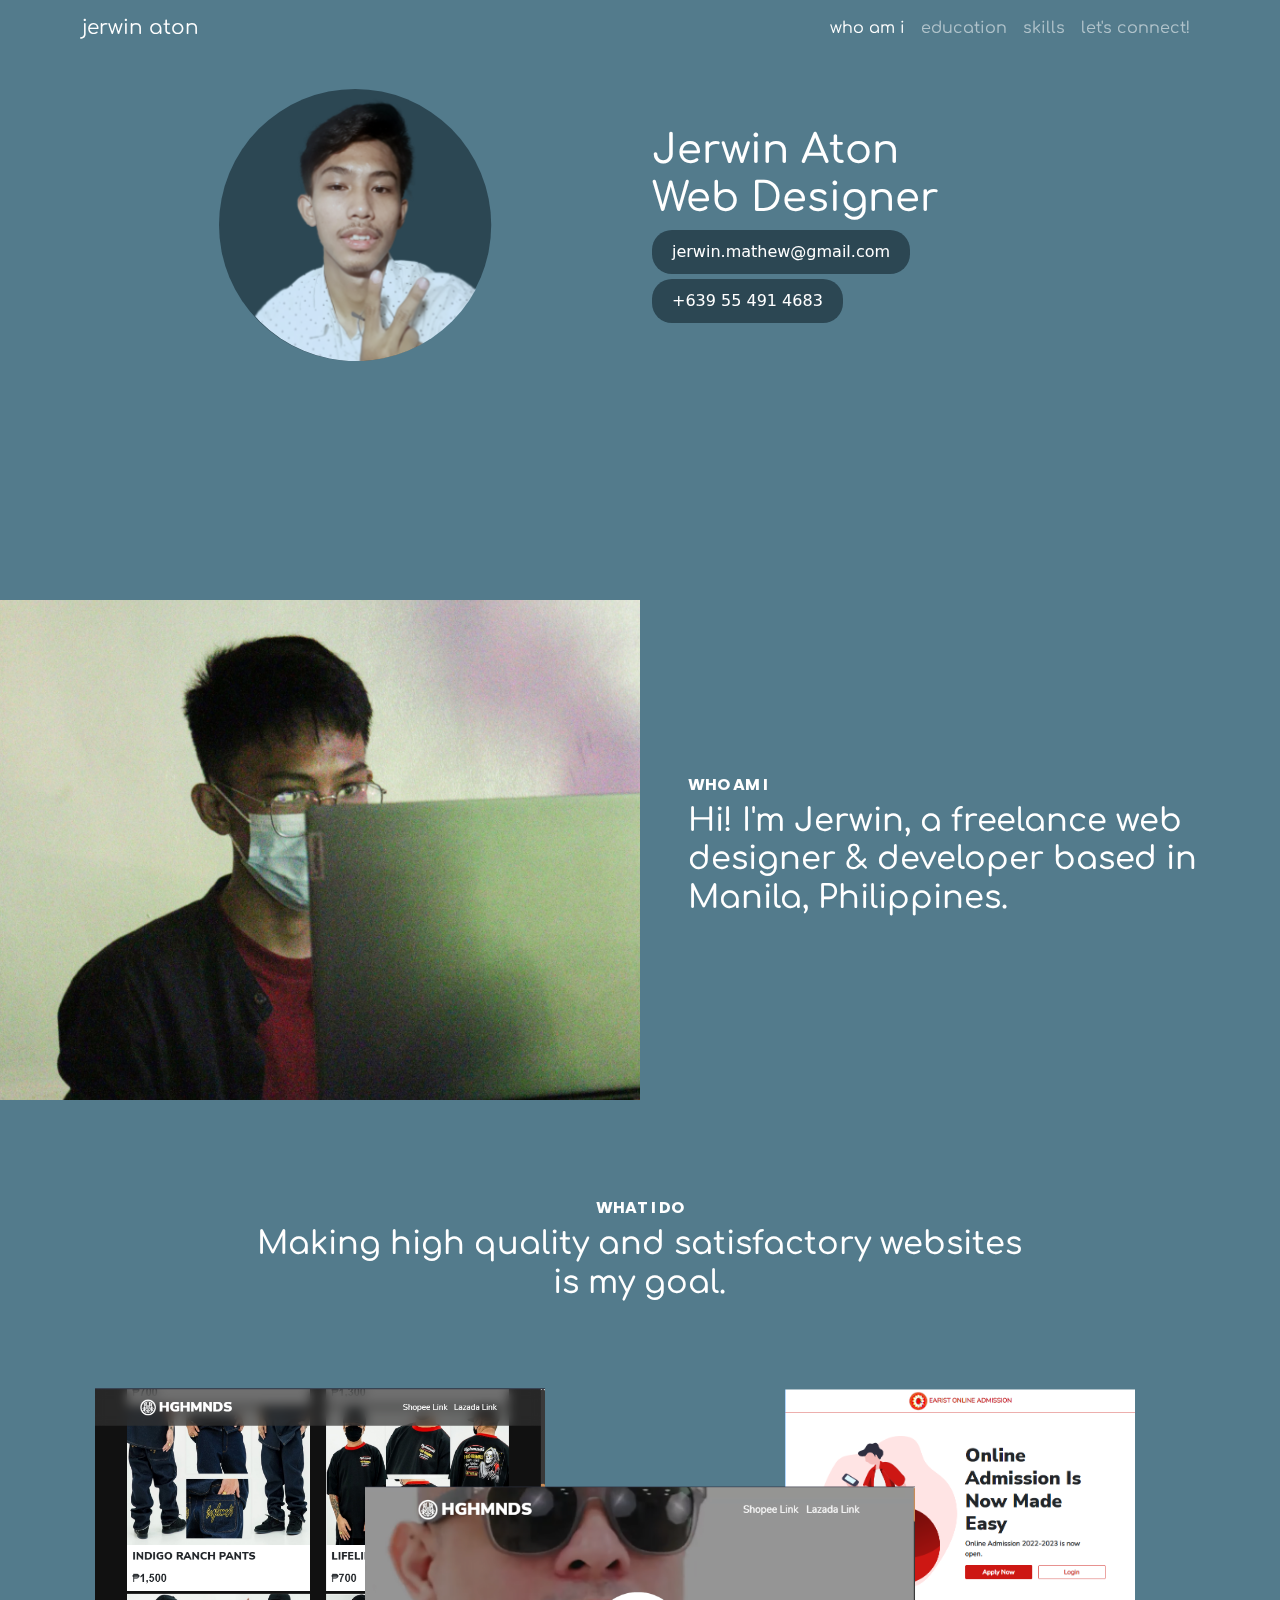
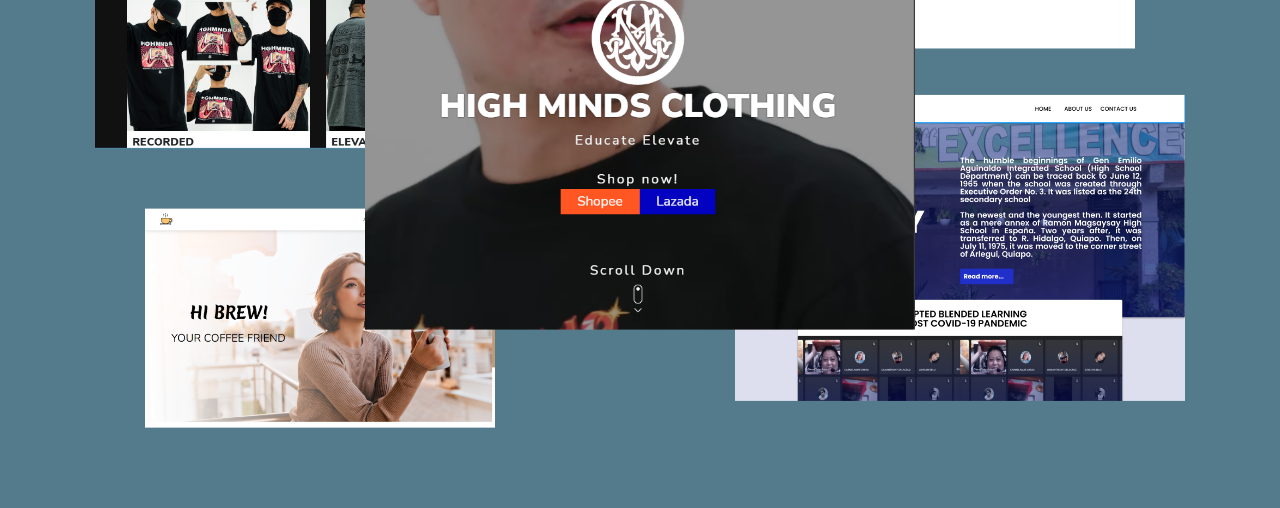
==== index.html @ 169316f3 "delete lets connect btn" ====
<!DOCTYPE html>
<html lang="en">
<head>
    <meta charset="UTF-8">
    <meta http-equiv="X-UA-Compatible" content="IE=edge">
    <meta http-equiv="X-UA-Compatible" content="IE=edge">
    <meta name="viewport" content="width=device-width, initial-scale=1.0">
    <title>Jerwin Aton</title>
    <!--Bootstrap 5 link-->
    <link href="lib/bootstrap5/css/bootstrap.min.css" rel="stylesheet" >
    <!-- <link href="https://cdn.jsdelivr.net/npm/bootstrap@5.0.2/dist/css/bootstrap.min.css" rel="stylesheet" integrity="sha384-EVSTQN3/azprG1Anm3QDgpJLIm9Nao0Yz1ztcQTwFspd3yD65VohhpuuCOmLASjC" crossorigin="anonymous"> -->
   <script src="lib/jquery/jquery3.6.0.min.js"></script>
    <link rel="stylesheet" href="custom-css/style.css">
<link rel="stylesheet" href="custom-css/navbar.css">
<link rel="stylesheet" href="custom-css/landing-page.css">
<link rel="stylesheet" href="custom-css/who-am-i.css">
<link rel="stylesheet" href="custom-css/button.css">
<link rel="stylesheet" href="custom-css/what-i-do.css">
<head>
  <body>
    <nav class="navbar navbar-expand-md navbar-dark fixed-top">
      <div class="container-md">
          <a class="navbar-brand" href="index.html">jerwin aton</a>
          <button class="navbar-toggler" type="button" data-bs-toggle="collapse" data-bs-target="#navbarNav" aria-controls="navbarNav" aria-expanded="false" aria-label="Toggle navigation">
            <span class="navbar-toggler-icon"></span>
          </button>
          <div class="collapse navbar-collapse" id="navbarNav">
            <ul class="navbar-nav ms-auto align-items-center">
              <li class="nav-item">
                <a class="nav-link active" aria-current="page" href="index.html">who am i</a>
              </li>
              <li class="nav-item">
                <a class="nav-link" href="education.html">education</a>
              </li>
              <li class="nav-item">
                <a class="nav-link" href="skills.html">skills</a>
              </li>
              <li class="nav-item">
                <a class="nav-link" href="lets-connect.html">let's connect!</a>
              </li>
            </ul>
          </div>
        </div>
      </nav>
      <div id="butter">
      <section class="landing-page">
        <div class="container-md h-100">
          <div class="row align-items-center justify-content-center h-75">
            <div class="col-8 col-md-6 d-flex justify-content-center align-items-center">
              <svg class="img-fluid w-50 mw-75" width="346" id="profile-img-bg" height="345" viewBox="0 0 346 345" fill="none" xmlns="http://www.w3.org/2000/svg" xmlns:xlink="http://www.w3.org/1999/xlink">
                <circle id="profile-image-circle"cx="172.5" cy="172.5" r="172.5" fill="#2C4753"/>
                <mask id="mask0_13_22" style="mask-type:alpha" maskUnits="userSpaceOnUse" x="1" y="0" width="345" height="345">
                  <circle cx="173.5" cy="172.5" r="172.5" fill="#D9D9D9"/>
                  </mask>
                  <g mask="url(#mask0_13_22)">
                    <rect y="10" width="340" height="361" fill="url(#pattern0)"/>
                  </g>
                  <defs>
                    <pattern id="pattern0" patternContentUnits="objectBoundingBox" width="1" height="1">
                      <use xlink:href="#image0_13_22" transform="translate(0.0107887 -0.0241705) scale(0.00333296)"/>
                    </pattern>
                    <image id="image0_13_22" width="301" height="301" xlink:href="images/jerwin-profile-img.png"/>
                  </defs>
                </svg>
              </div>
              <div class="col-12 col-md-6 d-flex flex-column justify-content-center text-center text-md-start">
                <h1 class="mt-2 mt-md-1 text-nowrap">Jerwin Aton<br><span id="changing-heading">Web Designer</span></h1>
              <div class="d-flex flex-row align-items-center justify-content-center justify-content-md-start">
                <a class="contact-links"href="mailto:jerwin.mathew@gmail.com"> <img class="me-1"src="images/email.svg" alt="" width="15"> jerwin.mathew@gmail.com</a>
              </div>
              <div class="d-flex flex-row align-items-center justify-content-center justify-content-md-start">
                <a class="contact-links"href="tel:+639554914683"><img class="me-1"src="images/phone.svg" alt="" width="15">+639 55 491 4683</a>
              </div>
            </div>
          </div>
        </div>
      </section>
      <section class="who-am-i">
        <div class="row h-100">
          <div class="col-12 col-sm-6 p-0">
            <!-- this div will have a background image, see it on who am i css file -->
          </div>
          <div class="col-12 col-sm-6 p-0">
            <div class="p-5 d-flex flex-column align-items-center align-items-sm-start justify-content-center w-100 h-100">
              <h6>WHO AM I</h6>
              <h2 class="text-center text-sm-start">Hi! I'm Jerwin, a freelance web designer & developer based in Manila, Philippines.</h2>
            </div>
          </div>
        </div>
      </section>
      <section class="what-i-do">
        <div class="row justify-content-center">
          <div class="col-12 col-md-8 p-5 d-flex flex-column align-items-center justify-content-center text-center">
            <h6>WHAT I DO</h6>
            <h2>Making high quality and satisfactory websites is my goal.</h2>
          </div>
          <div class="col-12">
            <div class="project-images-container">
              <img id="projectImage1"src="images/hm-project-1.png" alt="">
              <img id="projectImage2"src="images/hm-project-2.png" alt="">
              <img class="d-none d-md-block"id="projectImage3"src="images/earist-admission-project-1.png" alt="">
              <img id="projectImage4"src="images/hi-brew-project-1.png" alt="">
              <img class="d-none d-md-block"id="projectImage5"src="images/geais-project-desktop.png" alt="">
            </div>
          </div>
        </div>
      </section>
    
    </div>
    </body>
  <!-- <script src="https://cdn.jsdelivr.net/npm/bootstrap@5.0.2/dist/js/bootstrap.bundle.min.js" integrity="sha384-MrcW6ZMFYlzcLA8Nl+NtUVF0sA7MsXsP1UyJoMp4YLEuNSfAP+JcXn/tWtIaxVXM" crossorigin="anonymous"></script> -->
  <script src="lib/bootstrap5/js/bootstrap.bundle.min.js"></script>
  <script src="lib/butter.js-master/src/butter.js"></script>
  <script src="js/script.js"></script>
  <script>
     butter.init();
  </script>
  
  </html>
---- custom-css/style.css ----
/* comforta font */
@import url('https://fonts.googleapis.com/css2?family=Comfortaa:wght@300;400;700&display=swap');
/* poppins font */
@import url('https://fonts.googleapis.com/css2?family=Poppins:wght@400;500;700&display=swap');

:root{
    --lightbluegray:#537B8C;
    --darkbluegray:#2C4753;
    --lightmaroon: #992f3d;
    --darkmaroon: #6e232d;
}
a{
    text-decoration: none;

}
.my-btn{
    border-radius: 50px;
    padding: 20px 25px;
    text-align: center;
    background: none;
    border: none;
    font-family: 'Poppins', sans-serif;
    font-size: 1rem;
}
---- custom-css/navbar.css ----
.navbar{
    font-family: 'Comfortaa';
    font-weight: light;
}
---- custom-css/landing-page.css ----
.landing-page{
    height: 600px;
    background: var(--lightbluegray);
}
.landing-page h1{
    font-family: "Comfortaa";
    color: white;
}
.landing-page a{
color: white;
}
---- custom-css/who-am-i.css ----
.who-am-i{
    height: 100vh;
}
.who-am-i > div > div:nth-child(1){
    background-image:url('../images/jerwin-on-laptop.jpg');
    background-size: cover;
    background-repeat: no-repeat;
    background-position: center;
    height: 50vh;
}
.who-am-i > div > div:nth-child(2){
    background-color: var(--lightbluegray);
    color: white;
    height: 50vh;
}
.who-am-i > div > div:nth-child(2) h6{
    font-family: 'Poppins', sans-serif;
    font-weight: bold;
}
.who-am-i > div > div:nth-child(2) h2{
    font-family: 'Comfortaa', sans-serif;
}
@media (min-width:576px) {
    .who-am-i{
        height: 500px;
    }
    .who-am-i > div > div:nth-child(1){
        height: 100%;
    }
    .who-am-i > div > div:nth-child(2){
        height: 100%;
    }
}
.contact-links{
    background: var(--darkbluegray);
    padding: 10px 20px;
    border-radius: 20px;
    margin-bottom: 5px;
}
---- custom-css/button.css ----
.my-btn{
    border-radius: 50px;
    padding: 20px 25px;
    text-align: center;
    background: none;
    border: none;
    font-family: 'Poppins', sans-serif;
    font-size: 1rem;
}

.my-btn:link,
.my-btn:visited {
    text-transform: uppercase;
    text-decoration: none;
    padding: 15px 40px;
    display: inline-block;
    border-radius: 100px;
    transition: all .2s;
    position: absolute;
}

.my-btn:hover {
    transform: translateY(-3px);
    box-shadow: 0 10px 20px rgba(0, 0, 0, 0.2);
}

.my-btn:active {
    transform: translateY(-1px);
    box-shadow: 0 5px 10px rgba(0, 0, 0, 0.2);
}

.my-btn-white {
    background-color: #fff;
    color: #777;
}

.my-btn::after {
    content: "";
    display: inline-block;
    height: 100%;
    width: 100%;
    border-radius: 100px;
    position: absolute;
    top: 0;
    left: 0;
    z-index: -1;
    transition: all .4s;
}

.my-btn::after {
    background-color: #fff;
}

.my-btn:hover::after {
    transform: scaleX(1.4) scaleY(1.6);
    opacity: 0;
}

.my-btn-animated {
    animation: moveInBottom 5s ease-out;
    animation-fill-mode: backwards;
}

@keyframes moveInBottom {
    0% {
        opacity: 0;
        transform: translateY(30px);
    }

    100% {
        opacity: 1;
        transform: translateY(0px);
    }
}
---- custom-css/what-i-do.css ----
.what-i-do{
    background-color: var(--lightbluegray);
    color: white;
    padding:50px 0;
}

.what-i-do > div  h6{
    font-family: 'Poppins', sans-serif;
    font-weight: bold;
}
.what-i-do > div h2{
    font-family: 'Comfortaa', sans-serif;
}
/* latest projects button */
.btn-latest-project{
    color: white;
    background:var(--darkbluegray);
    transition: color .2s ease, background .2s ease;
}

/* project-images------------------------------- */
.project-images-container{
    position: relative;
    min-height: 700px;
    background-color: var(--lightbluegray);
}
#projectImage1{
    position: absolute;
    top:50%;
    left:55%;
    transform: translate(-50%,-50%);
    max-width: 300px;
    z-index: 205;
}
#projectImage2{
    position: absolute;
    top:80%;
    left:50%;
    transform: translate(-50%,-50%);
     max-width:300px;
     z-index: 206;
}
#projectImage3{
    position: absolute;
    top:0%;
    left:100%;
    transform: translate(-50%,-50%);
     max-width:200px;
    
}
#projectImage4{
    position: absolute;
    top:20%;
    left:45%;
    transform: translate(-50%,-50%);
     max-width:300px;
     z-index: 200;
}
#projectImage5{
    position: absolute;
    top:80%;
    left:80%;
    transform: translate(-50%,-50%);
     max-width:250px;
}
@media (min-width:768px) {
    .project-images-container{
    
        min-height: 700px;
        max-height: 750px;
    }
    #projectImage1{
        top:50%;
        left:50%;
        max-width: 450px;
        z-index: 205;
    }
    #projectImage2{
        top:20%;
        left: 25%;
         max-width:350px;
         z-index: 200;
    }
    #projectImage3{
        top:20%;
        left:75%;
         max-width:350px;
    }
    #projectImage4{
        top:80%;
        left:25%;
         max-width:350px;
         z-index: 200;
    }
    #projectImage5{
        top:80%;
        left:75%;
        max-width:350px;
    }
}
@media (min-width:992px) {
    .project-images-container{
       
        min-height: 700px;
        max-height: 750px;
    }
    #projectImage1{
        top:50%;
        left:50%;
        max-width: 550px;
        z-index: 205;
    }
    #projectImage2{
        top:30%;
        left: 25%;
         max-width:450px;
         z-index: 200;
    }
    #projectImage3{
        top:23%;
        left:75%;
         max-width:350px;
    }
    #projectImage4{
        top:80%;
        left:25%;
         max-width:350px;
         z-index: 200;
    }
    #projectImage5{
        top:70%;
        left:75%;
        max-width:450px;
    }
}
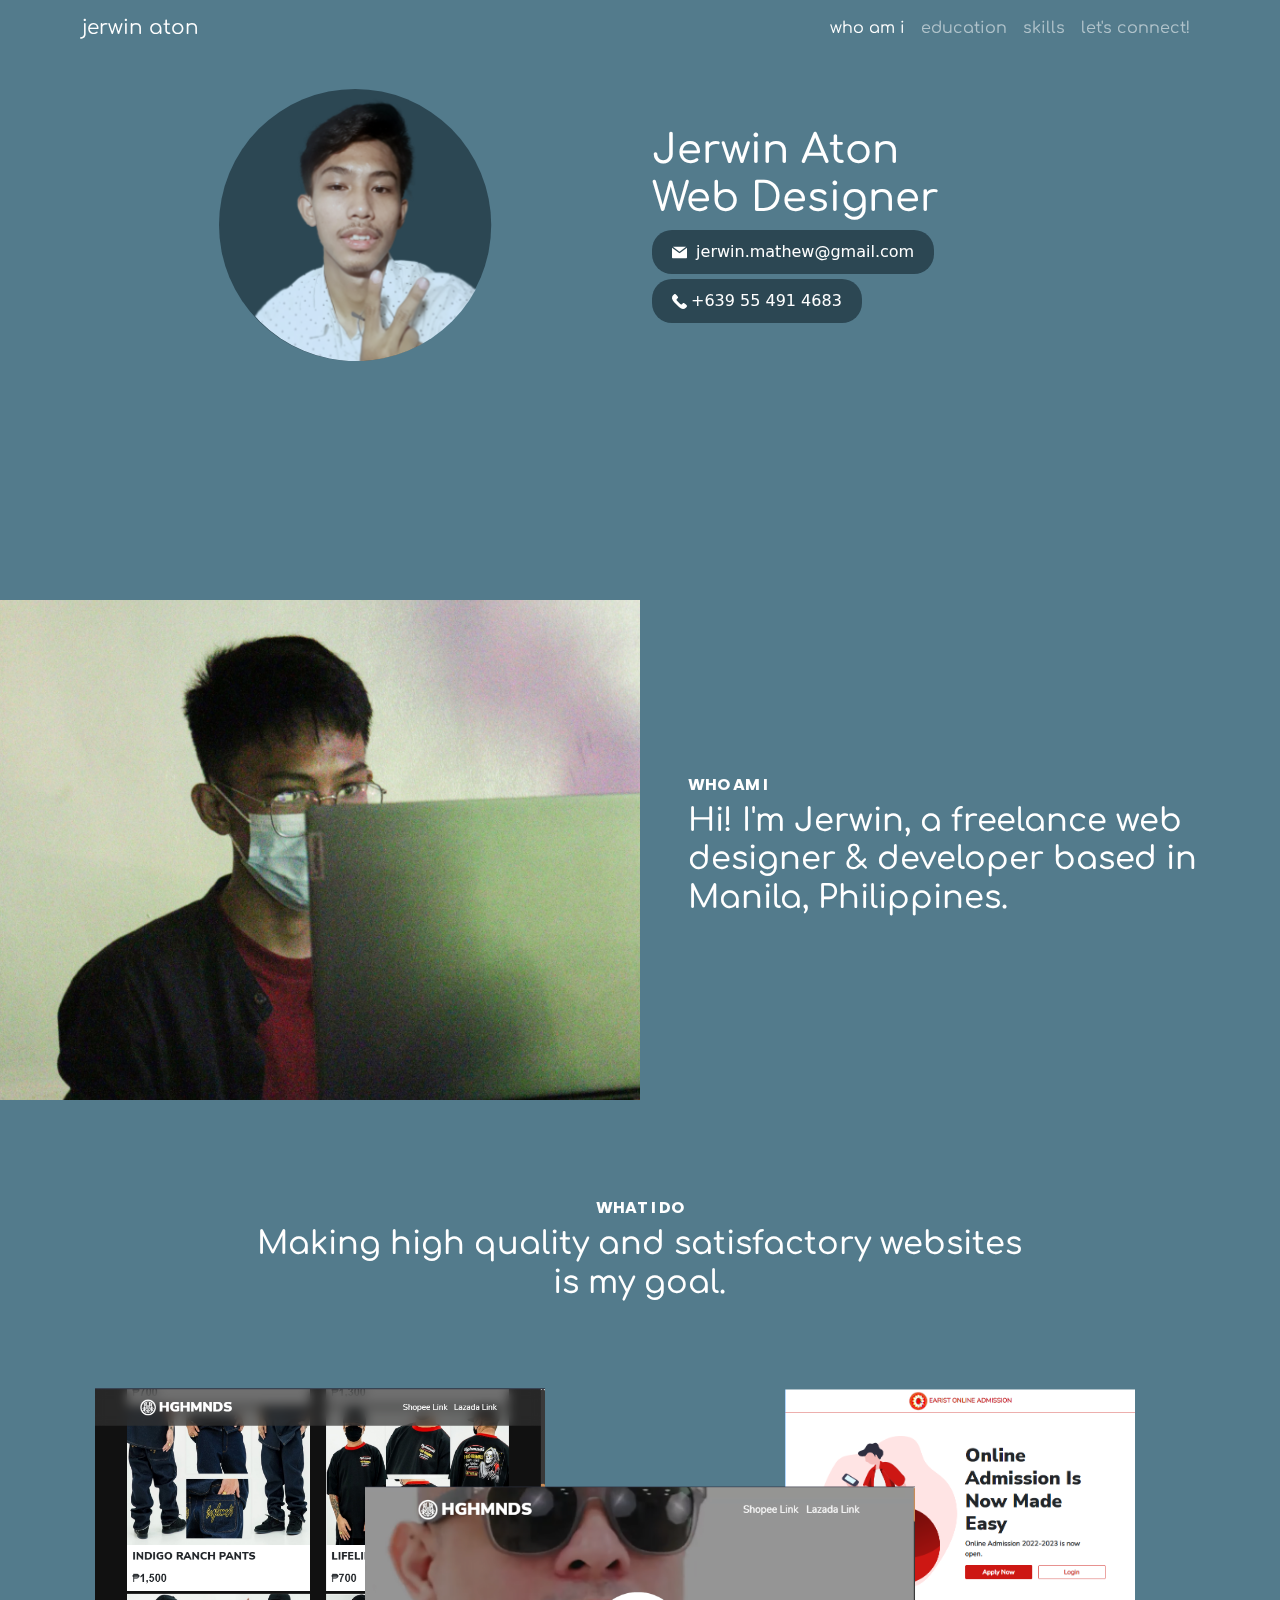
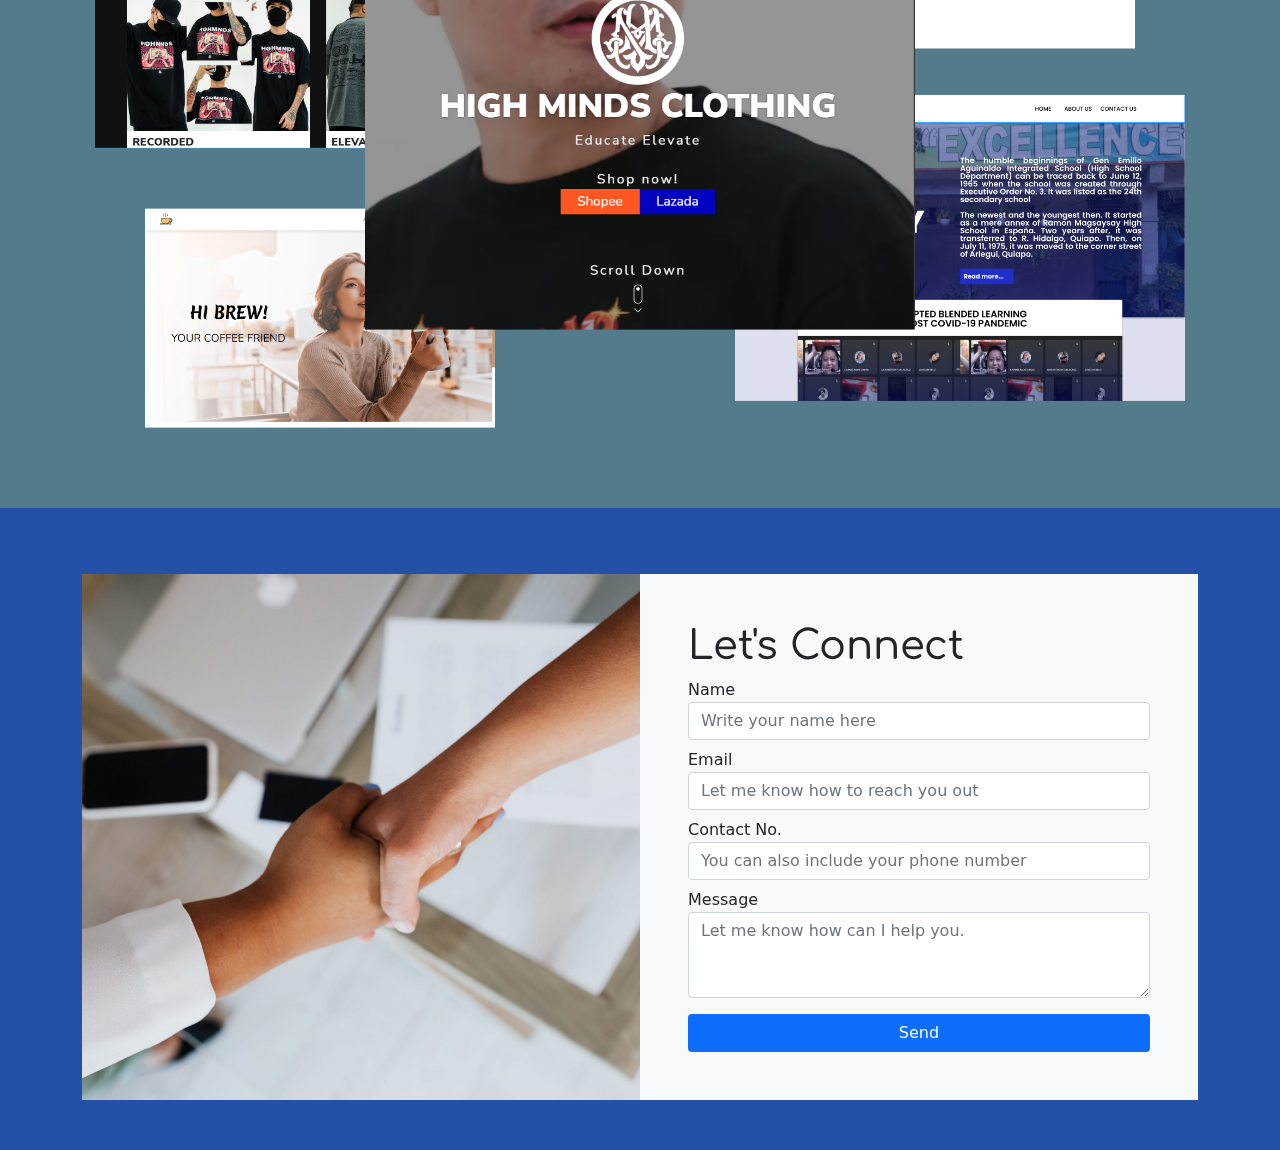
==== commit 71b284e7: "add script to scroll to lets connect section" ====
--- a/index.html
+++ b/index.html
@@ -16,6 +16,7 @@
 <link rel="stylesheet" href="custom-css/who-am-i.css">
 <link rel="stylesheet" href="custom-css/button.css">
 <link rel="stylesheet" href="custom-css/what-i-do.css">
+<link rel="stylesheet" href="custom-css/lets-connect.css">
 <head>
   <body>
     <nav class="navbar navbar-expand-md navbar-dark fixed-top">
@@ -36,8 +37,9 @@
                 <a class="nav-link" href="skills.html">skills</a>
               </li>
               <li class="nav-item">
-                <a class="nav-link" href="lets-connect.html">let's connect!</a>
+                <a class="nav-link" href="#letsConnect" id="letsConnectLink">let's connect!</a>
               </li>
+           
             </ul>
           </div>
         </div>
@@ -105,7 +107,29 @@
           </div>
         </div>
       </section>
-    
+      <section class="lets-connect" id="letsConnect">
+        <div class="container-md">
+          <div class="row g-0 justify-content-center">
+            <div class="col-12 col-sm-9 col-md-6 order-2 bg-light mt-3 px-2 py-5 px-md-5">
+              <h1 class="text-center text-md-start">Let's Connect</h1>
+              <form class="d-flex flex-column">
+                <label for="">Name</label>
+                <input class="form-control mb-2" type="text" placeholder="Write your name here" aria-label="name input field"required>
+                <label for="">Email</label>
+                <input class="form-control mb-2"  type="email" placeholder="Let me know how to reach you out" aria-label="email input field"required>
+                <label for="">Contact No.</label>
+                <input class="form-control mb-2"  type="number" name="" id=""placeholder="You can also include your phone number">
+                <label for="">Message</label>
+                <textarea class="form-control mb-2" name="" id="" cols="30" rows="3"required placeholder="Let me know how can I help you."></textarea>
+                <button class="btn mt-2 text-light bg-primary" type="submit">Send</button>
+              </form>
+            </div>
+            <div class="col-12 col-md-6 order-1 mt-3">
+              <div id="letsConnectImage"></div>
+            </div>
+          </div>
+        </div>
+        </section>
     </div>
     </body>
   <!-- <script src="https://cdn.jsdelivr.net/npm/bootstrap@5.0.2/dist/js/bootstrap.bundle.min.js" integrity="sha384-MrcW6ZMFYlzcLA8Nl+NtUVF0sA7MsXsP1UyJoMp4YLEuNSfAP+JcXn/tWtIaxVXM" crossorigin="anonymous"></script> -->
--- a/custom-css/lets-connect.css
+++ b/custom-css/lets-connect.css
@@ -0,0 +1,17 @@
+
+.lets-connect{
+    background: #2451a7;
+    /* color: white; */
+    padding:50px 0;
+}
+.lets-connect h1{
+    font-family: 'Comfortaa', sans-serif;
+}
+#letsConnectImage{
+    width: 100%;
+    height: 100%;
+    background-image: url('../images/lets-connect.jpg');
+    background-size: cover;
+    background-repeat: no-repeat;
+    background-position: center;
+}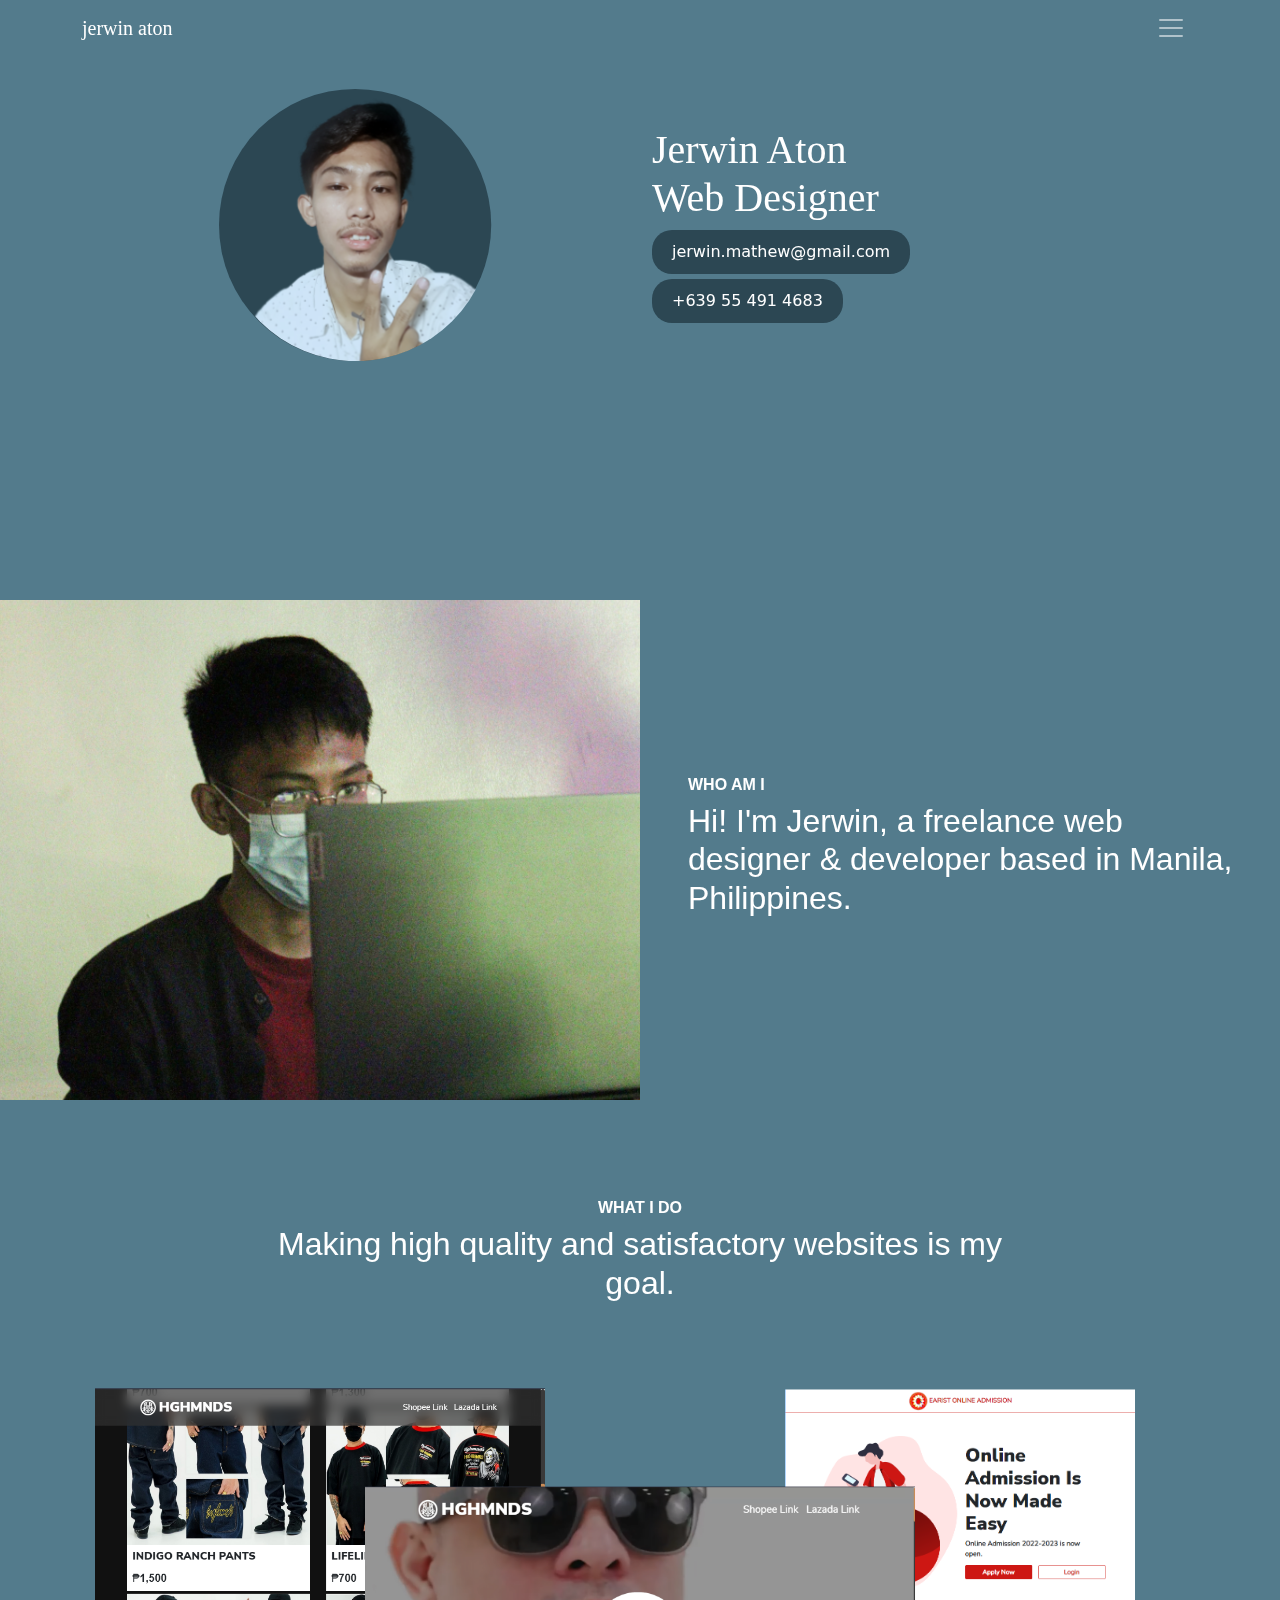
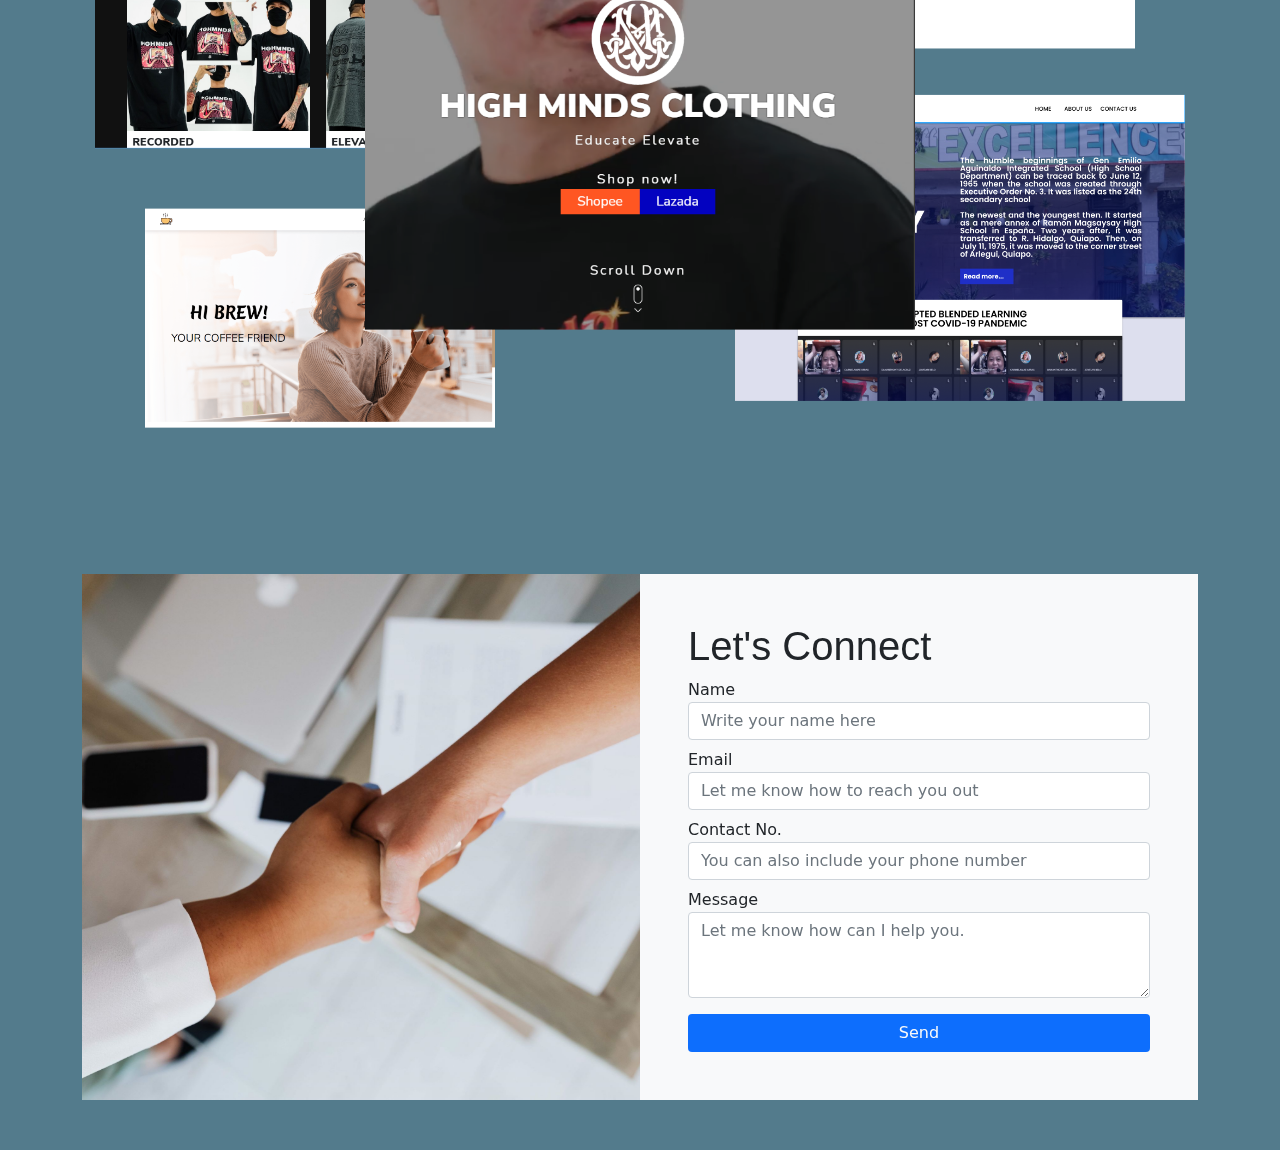
==== commit 9f0868fb: "initial commit" ====
--- a/index.html
+++ b/index.html
@@ -17,16 +17,17 @@
 <link rel="stylesheet" href="custom-css/button.css">
 <link rel="stylesheet" href="custom-css/what-i-do.css">
 <link rel="stylesheet" href="custom-css/lets-connect.css">
+<link rel="stylesheet" href="custom-css/custom-nav.css">
 <head>
   <body>
-    <nav class="navbar navbar-expand-md navbar-dark fixed-top">
+    <nav class="navbar navbar-dark fixed-top">
       <div class="container-md">
           <a class="navbar-brand" href="index.html">jerwin aton</a>
           <button class="navbar-toggler" type="button" data-bs-toggle="collapse" data-bs-target="#navbarNav" aria-controls="navbarNav" aria-expanded="false" aria-label="Toggle navigation">
             <span class="navbar-toggler-icon"></span>
           </button>
           <div class="collapse navbar-collapse" id="navbarNav">
-            <ul class="navbar-nav ms-auto align-items-center">
+            <ul class="navbar-nav ms-auto p-5">
               <li class="nav-item">
                 <a class="nav-link active" aria-current="page" href="index.html">who am i</a>
               </li>
--- a/custom-css/style.css
+++ b/custom-css/style.css
@@ -1,7 +1,7 @@
 /* comforta font */
-@import url('https://fonts.googleapis.com/css2?family=Comfortaa:wght@300;400;700&display=swap');
+/* @import url('https://fonts.googleapis.com/css2?family=Comfortaa:wght@300;400;700&display=swap'); */
 /* poppins font */
-@import url('https://fonts.googleapis.com/css2?family=Poppins:wght@400;500;700&display=swap');
+/* @import url('https://fonts.googleapis.com/css2?family=Poppins:wght@400;500;700&display=swap'); */
 
 :root{
     --lightbluegray:#537B8C;
--- a/custom-css/lets-connect.css
+++ b/custom-css/lets-connect.css
@@ -1,6 +1,6 @@
 
 .lets-connect{
-    background: #2451a7;
+    background: var(--lightbluegray);
     /* color: white; */
     padding:50px 0;
 }
--- a/custom-css/custom-nav.css
+++ b/custom-css/custom-nav.css
@@ -0,0 +1,22 @@
+.navbar-toggler:focus {
+    box-shadow: none;
+}
+.navbar-toggler{
+    border:0;
+    z-index: 1000;
+}
+.navbar-nav{
+    margin-top: -40px;
+    border-radius: 5px;
+    background: white;
+    max-width: 500px;
+    min-width: 300px;
+    height: 80vh;
+    align-items: start;
+}
+.navbar-dark .navbar-nav .nav-link.active {
+    color: rgb(29, 29, 29);
+}
+.navbar-dark .navbar-nav .nav-link, .navbar-dark .navbar-nav .show>.nav-link {
+    color: rgb(73, 73, 73);
+}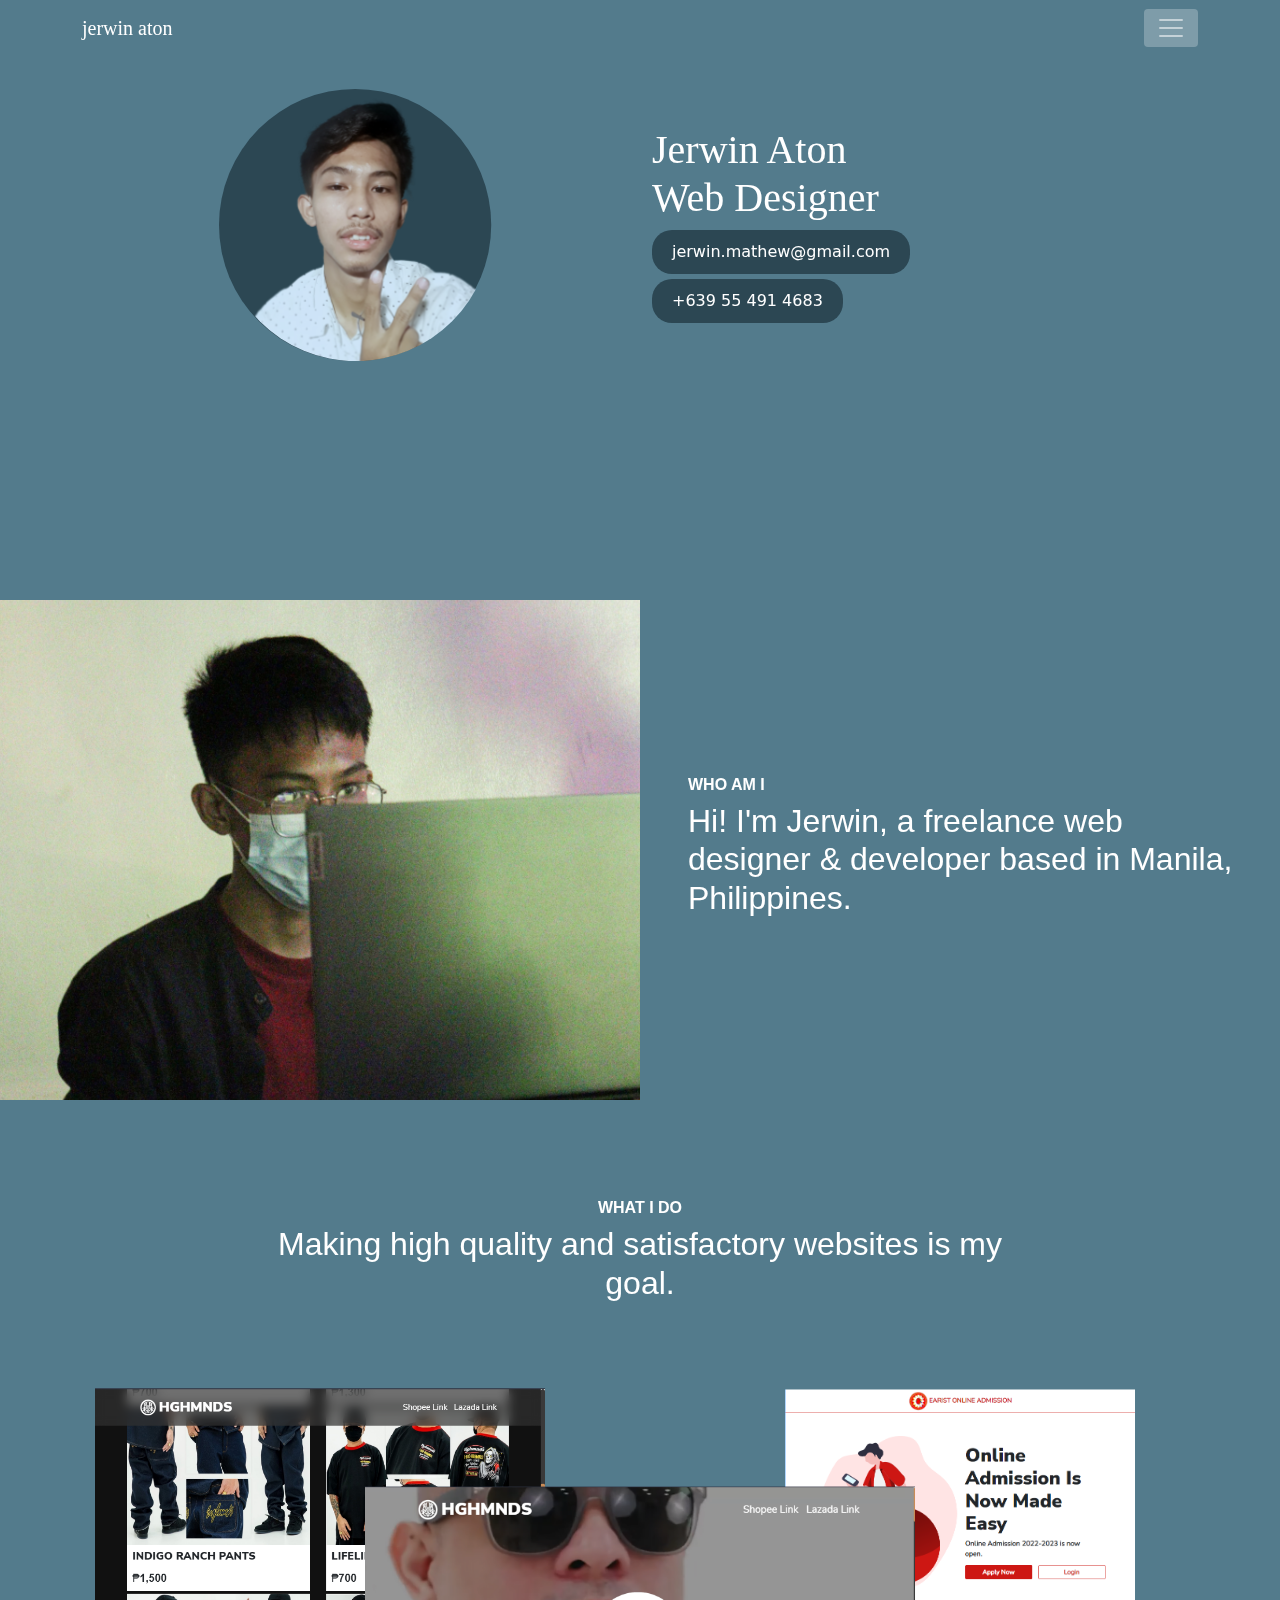
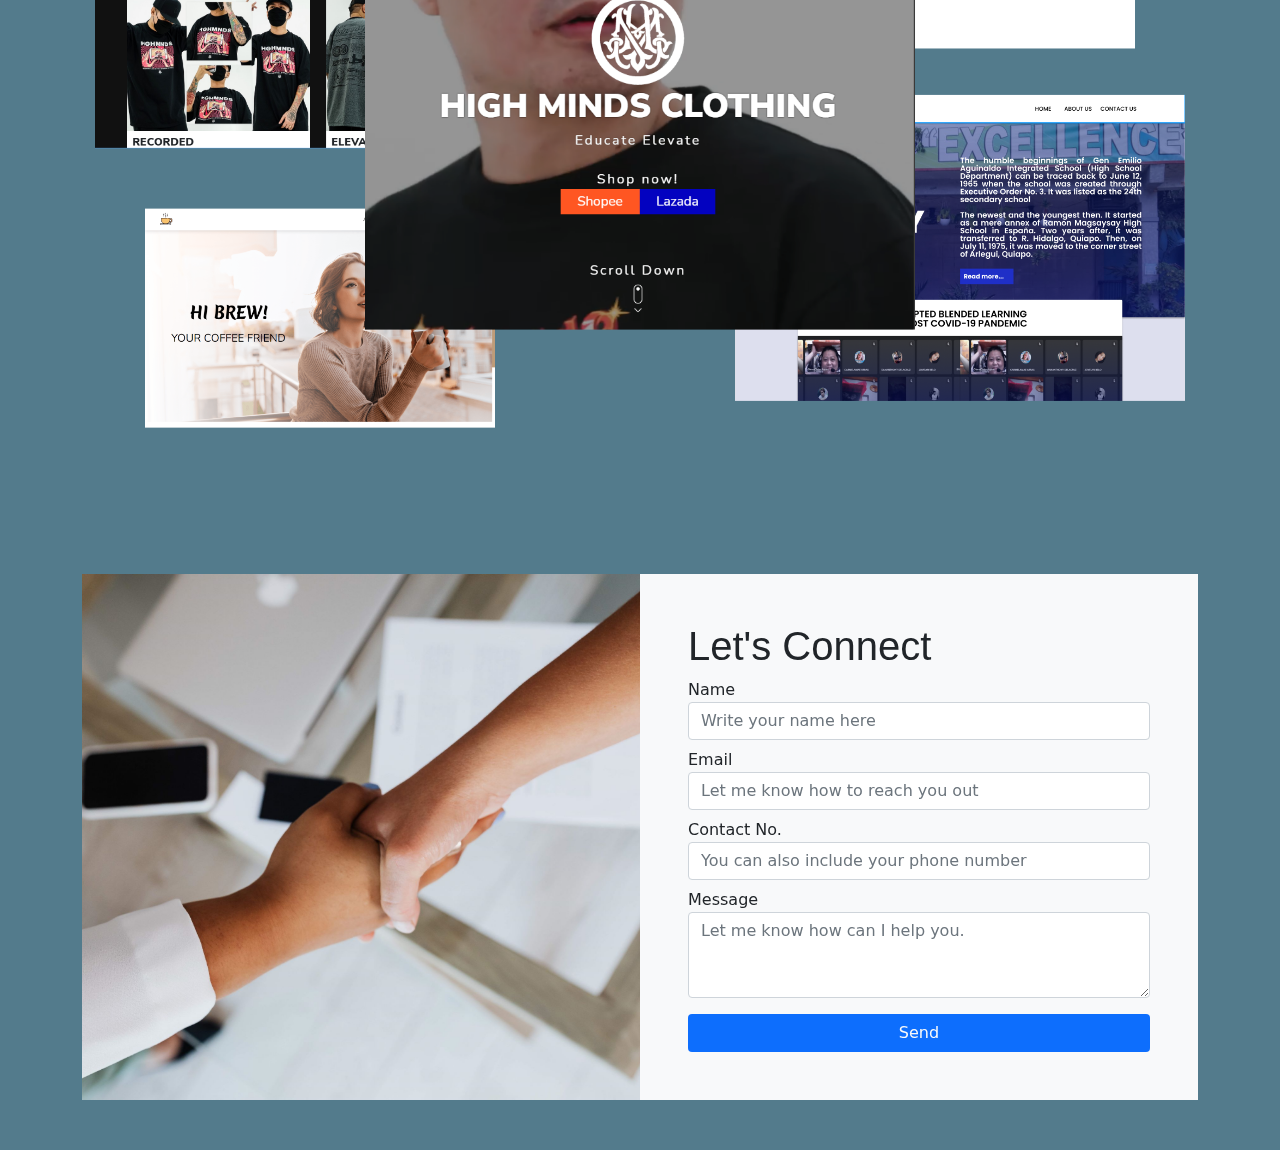
==== commit 4127335c: "add initial script for custom nav" ====
--- a/index.html
+++ b/index.html
@@ -20,14 +20,37 @@
 <link rel="stylesheet" href="custom-css/custom-nav.css">
 <head>
   <body>
-    <nav class="navbar navbar-dark fixed-top">
+    <nav class="navbar navbar-dark fixed-top ">
       <div class="container-md">
           <a class="navbar-brand" href="index.html">jerwin aton</a>
           <button class="navbar-toggler" type="button" data-bs-toggle="collapse" data-bs-target="#navbarNav" aria-controls="navbarNav" aria-expanded="false" aria-label="Toggle navigation">
             <span class="navbar-toggler-icon"></span>
           </button>
+          <script>
+            $(document).ready(()=>{
+              $(".navbar-toggler").on('click',(obj)=>{
+                //if nav button is clicked
+                if(!$(obj.currentTarget).hasClass('collapsed')){
+                  
+                  $(".navbar-toggler-icon").css({"background-image":"url('images/x.svg')"});
+                  $(".navbar-collapse").show("fast");
+                }else{
+                  $(".navbar-toggler-icon").css("background-image",`url("data:image/svg+xml,%3csvg xmlns='http://www.w3.org/2000/svg' viewBox='0 0 30 30'%3e%3cpath stroke='rgba%28255, 255, 255, 1%29' stroke-linecap='round' stroke-miterlimit='10' stroke-width='2' d='M4 7h22M4 15h22M4 23h22'/%3e%3c/svg%3e")`);
+                }
+              })
+              $(".navbar-dark .navbar-nav .nav-link").on("click",()=>{
+                $(".navbar-toggler").addClass("collapsed")
+                $(".navbar-collapse").removeClass("show")
+                $(".navbar-toggler-icon").css("background-image",`url("data:image/svg+xml,%3csvg xmlns='http://www.w3.org/2000/svg' viewBox='0 0 30 30'%3e%3cpath stroke='rgba%28255, 255, 255, 1%29' stroke-linecap='round' stroke-miterlimit='10' stroke-width='2' d='M4 7h22M4 15h22M4 23h22'/%3e%3c/svg%3e")`);
+              });
+           
+            });
+          </script>
           <div class="collapse navbar-collapse" id="navbarNav">
             <ul class="navbar-nav ms-auto p-5">
+              <li class="nav-item border-bottom border-secondary w-100">
+                Menu
+              </li>
               <li class="nav-item">
                 <a class="nav-link active" aria-current="page" href="index.html">who am i</a>
               </li>
@@ -40,7 +63,6 @@
               <li class="nav-item">
                 <a class="nav-link" href="#letsConnect" id="letsConnectLink">let's connect!</a>
               </li>
-           
             </ul>
           </div>
         </div>
--- a/custom-css/custom-nav.css
+++ b/custom-css/custom-nav.css
@@ -4,6 +4,7 @@
 .navbar-toggler{
     border:0;
     z-index: 1000;
+    background: rgba(255, 255, 255, 0.25)
 }
 .navbar-nav{
     margin-top: -40px;
@@ -14,9 +15,18 @@
     height: 80vh;
     align-items: start;
 }
+.navbar-toggler-icon{
+    transition: background-image .2s ease;
+}
 .navbar-dark .navbar-nav .nav-link.active {
     color: rgb(29, 29, 29);
 }
 .navbar-dark .navbar-nav .nav-link, .navbar-dark .navbar-nav .show>.nav-link {
     color: rgb(73, 73, 73);
-}+    font-size: 1.5rem;
+}
+.navbar-dark .navbar-nav .nav-link:focus, .navbar-dark .navbar-nav .nav-link:hover {
+    color: rgba(20, 20, 20, 0.75);
+}
+
+
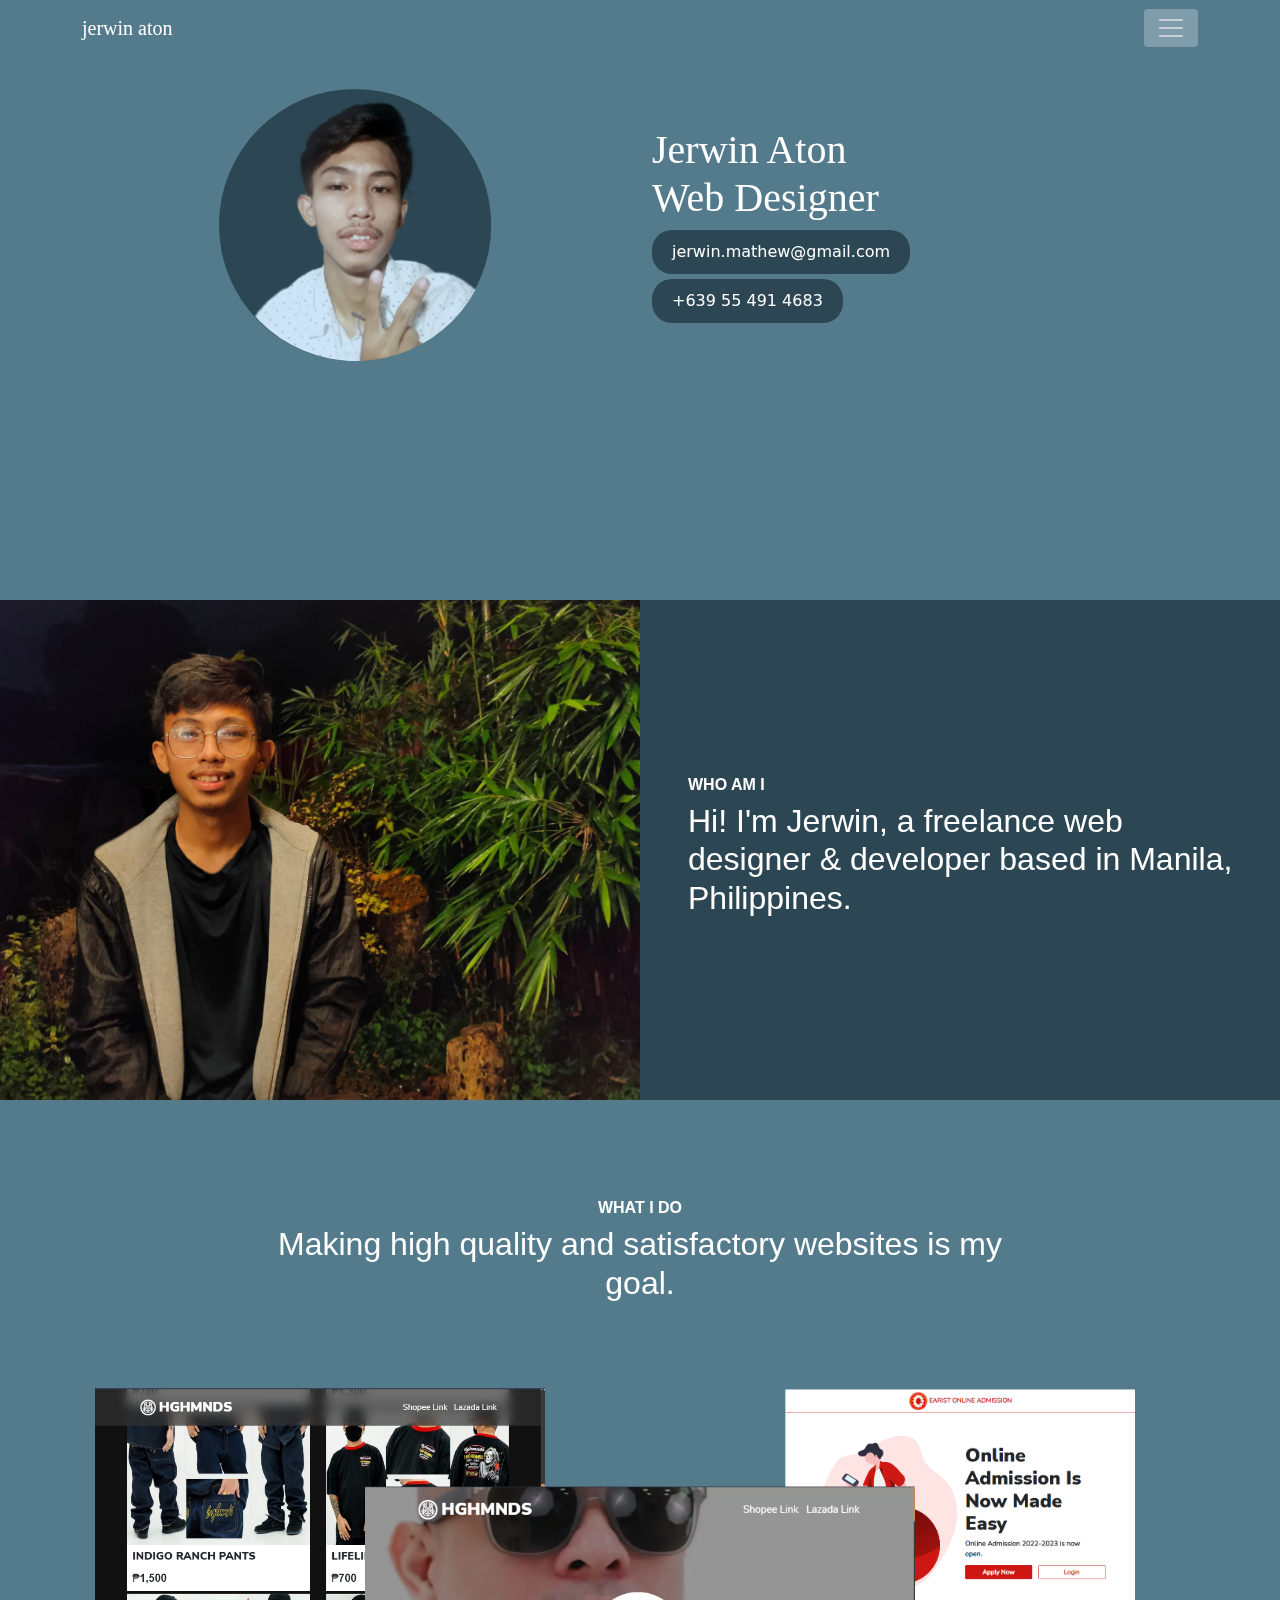
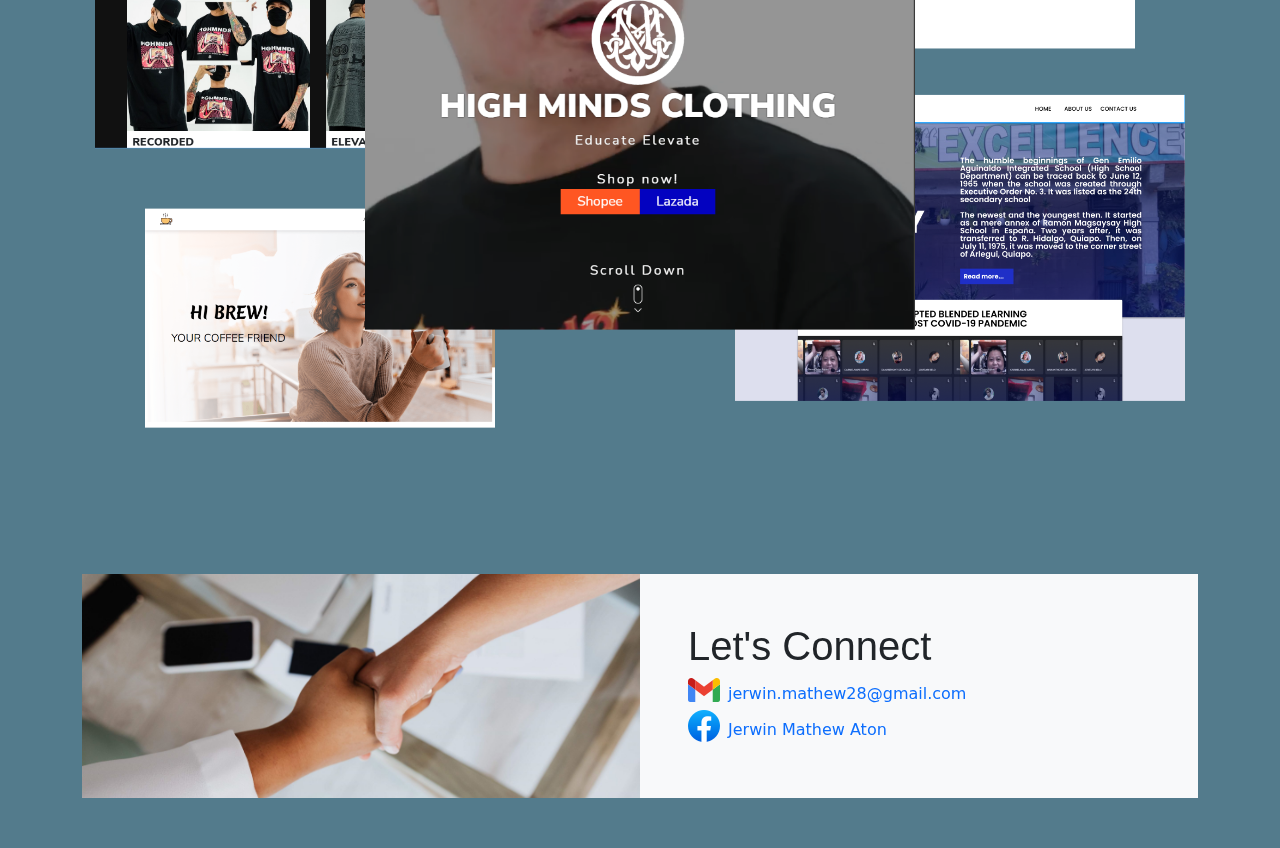
==== commit 60a12b4b: "update: portfolio 2023" ====
--- a/index.html
+++ b/index.html
@@ -26,48 +26,37 @@
           <button class="navbar-toggler" type="button" data-bs-toggle="collapse" data-bs-target="#navbarNav" aria-controls="navbarNav" aria-expanded="false" aria-label="Toggle navigation">
             <span class="navbar-toggler-icon"></span>
           </button>
-          <script>
-            $(document).ready(()=>{
-              $(".navbar-toggler").on('click',(obj)=>{
-                //if nav button is clicked
-                if(!$(obj.currentTarget).hasClass('collapsed')){
-                  
-                  $(".navbar-toggler-icon").css({"background-image":"url('images/x.svg')"});
-                  $(".navbar-collapse").show("fast");
-                }else{
-                  $(".navbar-toggler-icon").css("background-image",`url("data:image/svg+xml,%3csvg xmlns='http://www.w3.org/2000/svg' viewBox='0 0 30 30'%3e%3cpath stroke='rgba%28255, 255, 255, 1%29' stroke-linecap='round' stroke-miterlimit='10' stroke-width='2' d='M4 7h22M4 15h22M4 23h22'/%3e%3c/svg%3e")`);
-                }
-              })
-              $(".navbar-dark .navbar-nav .nav-link").on("click",()=>{
-                $(".navbar-toggler").addClass("collapsed")
-                $(".navbar-collapse").removeClass("show")
-                $(".navbar-toggler-icon").css("background-image",`url("data:image/svg+xml,%3csvg xmlns='http://www.w3.org/2000/svg' viewBox='0 0 30 30'%3e%3cpath stroke='rgba%28255, 255, 255, 1%29' stroke-linecap='round' stroke-miterlimit='10' stroke-width='2' d='M4 7h22M4 15h22M4 23h22'/%3e%3c/svg%3e")`);
-              });
-           
-            });
-          </script>
           <div class="collapse navbar-collapse" id="navbarNav">
             <ul class="navbar-nav ms-auto p-5">
               <li class="nav-item border-bottom border-secondary w-100">
                 Menu
               </li>
               <li class="nav-item">
-                <a class="nav-link active" aria-current="page" href="index.html">who am i</a>
+                <a class="nav-link fs-4 active" aria-current="page" href="index.html">who am i</a>
               </li>
               <li class="nav-item">
-                <a class="nav-link" href="education.html">education</a>
+                <a class="nav-link fs-4" href="education.html">education</a>
               </li>
               <li class="nav-item">
-                <a class="nav-link" href="skills.html">skills</a>
+                <a class="nav-link fs-4" href="skills.html">skills</a>
               </li>
               <li class="nav-item">
-                <a class="nav-link" href="#letsConnect" id="letsConnectLink">let's connect!</a>
+                <a class="nav-link fs-4" href="#letsConnect" id="letsConnectLink">let's connect!</a>
               </li>
+              <script>
+                $(document).ready(()=>{
+                $(".nav-link").click((obj)=>{
+                  $(".nav-link").removeClass("active");
+                  $(obj.currentTarget).addClass("active");
+                });
+                });
+              </script>
             </ul>
           </div>
         </div>
       </nav>
       <div id="butter">
+        <div class="black-backdrop-for-custom-nav"></div>
       <section class="landing-page">
         <div class="container-md h-100">
           <div class="row align-items-center justify-content-center h-75">
@@ -135,17 +124,10 @@
           <div class="row g-0 justify-content-center">
             <div class="col-12 col-sm-9 col-md-6 order-2 bg-light mt-3 px-2 py-5 px-md-5">
               <h1 class="text-center text-md-start">Let's Connect</h1>
-              <form class="d-flex flex-column">
-                <label for="">Name</label>
-                <input class="form-control mb-2" type="text" placeholder="Write your name here" aria-label="name input field"required>
-                <label for="">Email</label>
-                <input class="form-control mb-2"  type="email" placeholder="Let me know how to reach you out" aria-label="email input field"required>
-                <label for="">Contact No.</label>
-                <input class="form-control mb-2"  type="number" name="" id=""placeholder="You can also include your phone number">
-                <label for="">Message</label>
-                <textarea class="form-control mb-2" name="" id="" cols="30" rows="3"required placeholder="Let me know how can I help you."></textarea>
-                <button class="btn mt-2 text-light bg-primary" type="submit">Send</button>
-              </form>
+              <div class="d-flex flex-column">
+                <a href="mailto:jerwin.mathew28@gmail.com" target="_blank"><img src="images/gmail-icon.png" class="me-2 mb-2">jerwin.mathew28@gmail.com</a>
+                <a href="https://www.facebook.com/jerwin1010110101" target="_blank"><img src="images/fb-icon.png" class="me-2 mb-2">Jerwin Mathew Aton</a>
+              </div>
             </div>
             <div class="col-12 col-md-6 order-1 mt-3">
               <div id="letsConnectImage"></div>
--- a/custom-css/style.css
+++ b/custom-css/style.css
@@ -6,8 +6,8 @@
 :root{
     --lightbluegray:#537B8C;
     --darkbluegray:#2C4753;
-    --lightmaroon: #992f3d;
-    --darkmaroon: #6e232d;
+    --lightmaroon: #A96C34;
+    --darkmaroon: #603d1b;
 }
 a{
     text-decoration: none;
--- a/custom-css/who-am-i.css
+++ b/custom-css/who-am-i.css
@@ -9,7 +9,7 @@
     height: 50vh;
 }
 .who-am-i > div > div:nth-child(2){
-    background-color: var(--lightbluegray);
+    background-color: var(--darkbluegray);
     color: white;
     height: 50vh;
 }
--- a/custom-css/custom-nav.css
+++ b/custom-css/custom-nav.css
@@ -19,14 +19,21 @@
     transition: background-image .2s ease;
 }
 .navbar-dark .navbar-nav .nav-link.active {
-    color: rgb(29, 29, 29);
+    color: rgb(0, 0, 0);
 }
 .navbar-dark .navbar-nav .nav-link, .navbar-dark .navbar-nav .show>.nav-link {
-    color: rgb(73, 73, 73);
-    font-size: 1.5rem;
+    color: rgb(119, 119, 119);
 }
 .navbar-dark .navbar-nav .nav-link:focus, .navbar-dark .navbar-nav .nav-link:hover {
     color: rgba(20, 20, 20, 0.75);
 }
 
-
+.black-backdrop-for-custom-nav{
+    height: 200%;
+    width: 100%;
+    background: rgba(20, 20, 20, 0.75);
+    position: absolute;
+    z-index: 999;
+    top:0;
+    left:0;
+}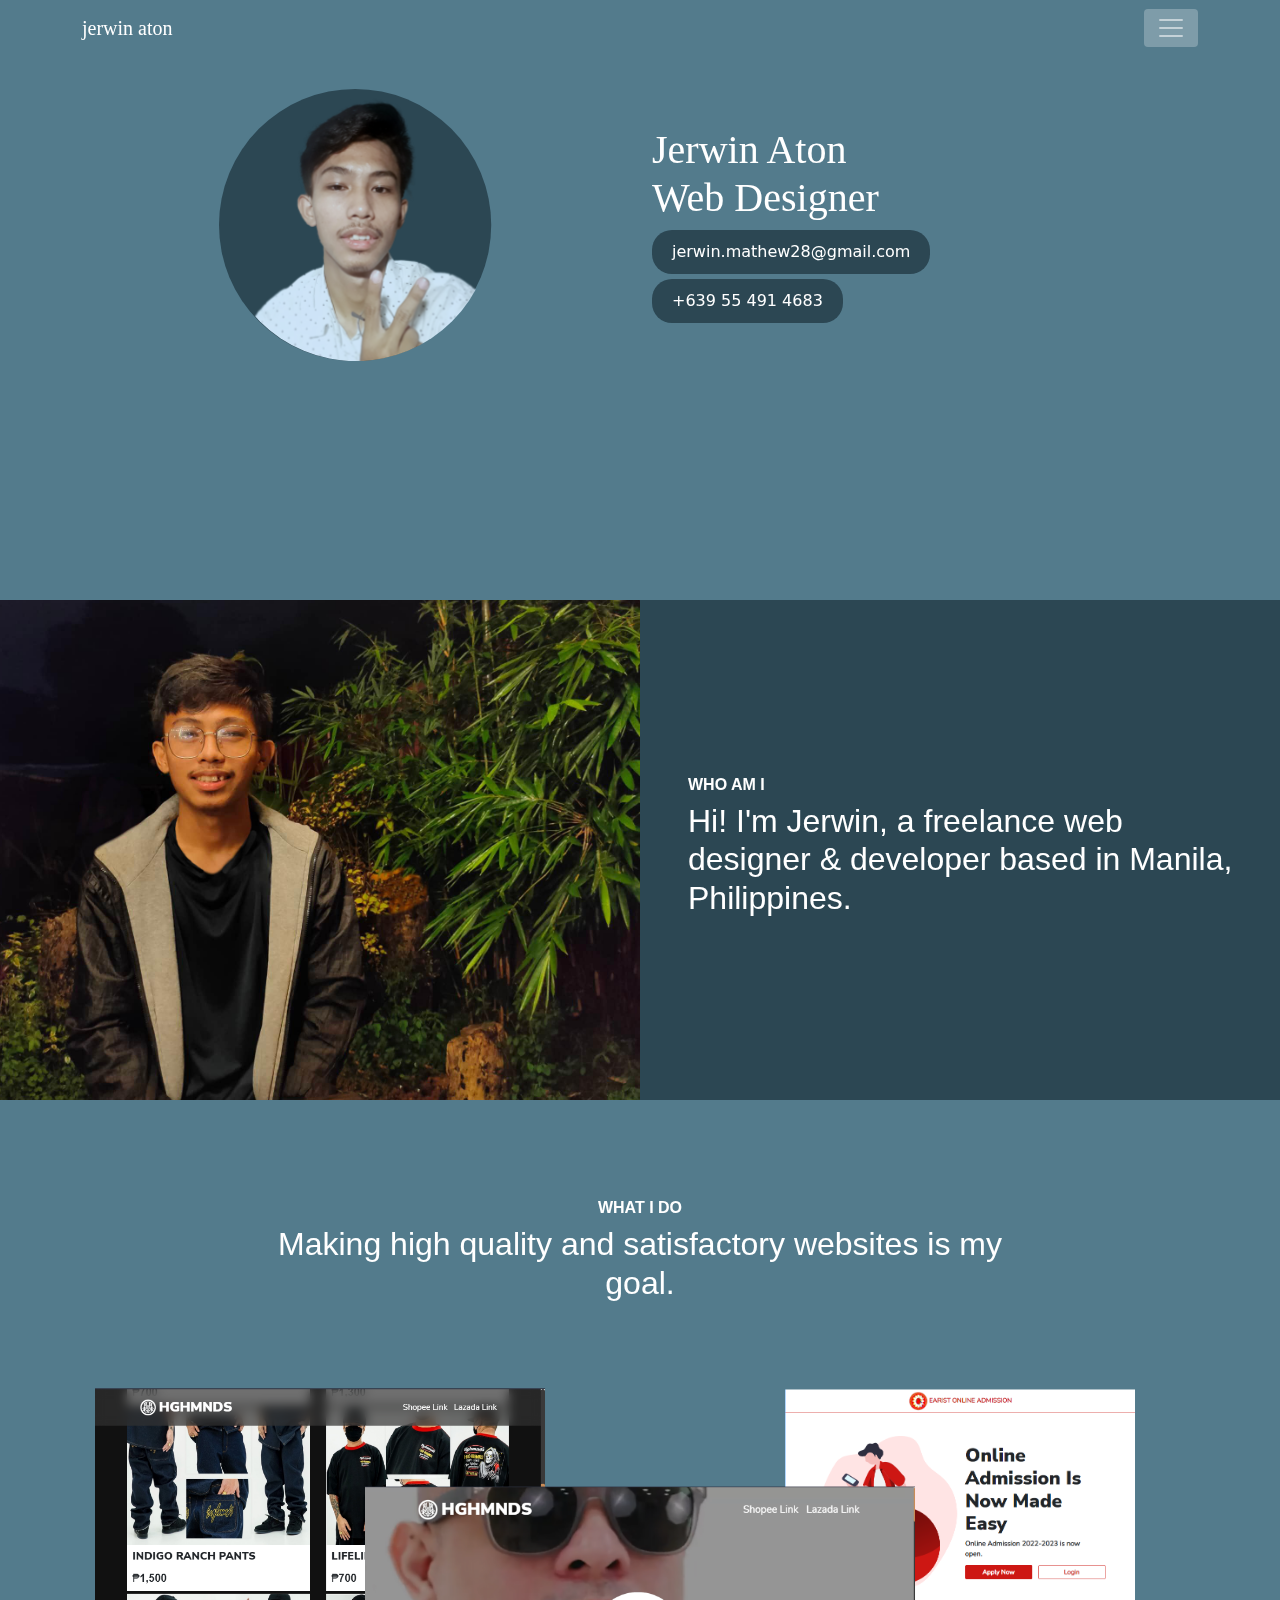
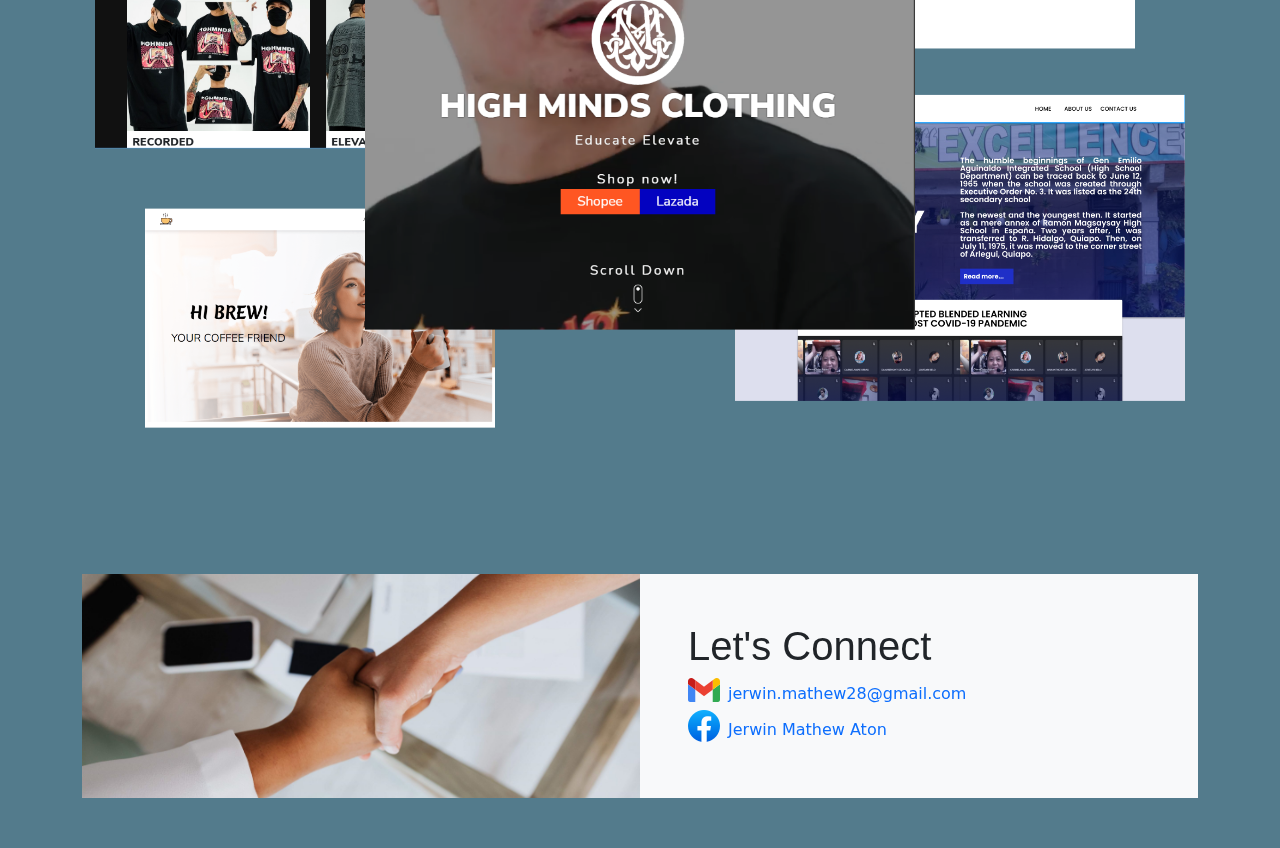
==== commit 18c32e63: "update : email" ====
--- a/index.html
+++ b/index.html
@@ -80,7 +80,7 @@
               <div class="col-12 col-md-6 d-flex flex-column justify-content-center text-center text-md-start">
                 <h1 class="mt-2 mt-md-1 text-nowrap">Jerwin Aton<br><span id="changing-heading">Web Designer</span></h1>
               <div class="d-flex flex-row align-items-center justify-content-center justify-content-md-start">
-                <a class="contact-links"href="mailto:jerwin.mathew@gmail.com"> <img class="me-1"src="images/email.svg" alt="" width="15"> jerwin.mathew@gmail.com</a>
+                <a class="contact-links"href="mailto:jerwin.mathew28@gmail.com"> <img class="me-1"src="images/email.svg" alt="" width="15"> jerwin.mathew28@gmail.com</a>
               </div>
               <div class="d-flex flex-row align-items-center justify-content-center justify-content-md-start">
                 <a class="contact-links"href="tel:+639554914683"><img class="me-1"src="images/phone.svg" alt="" width="15">+639 55 491 4683</a>
